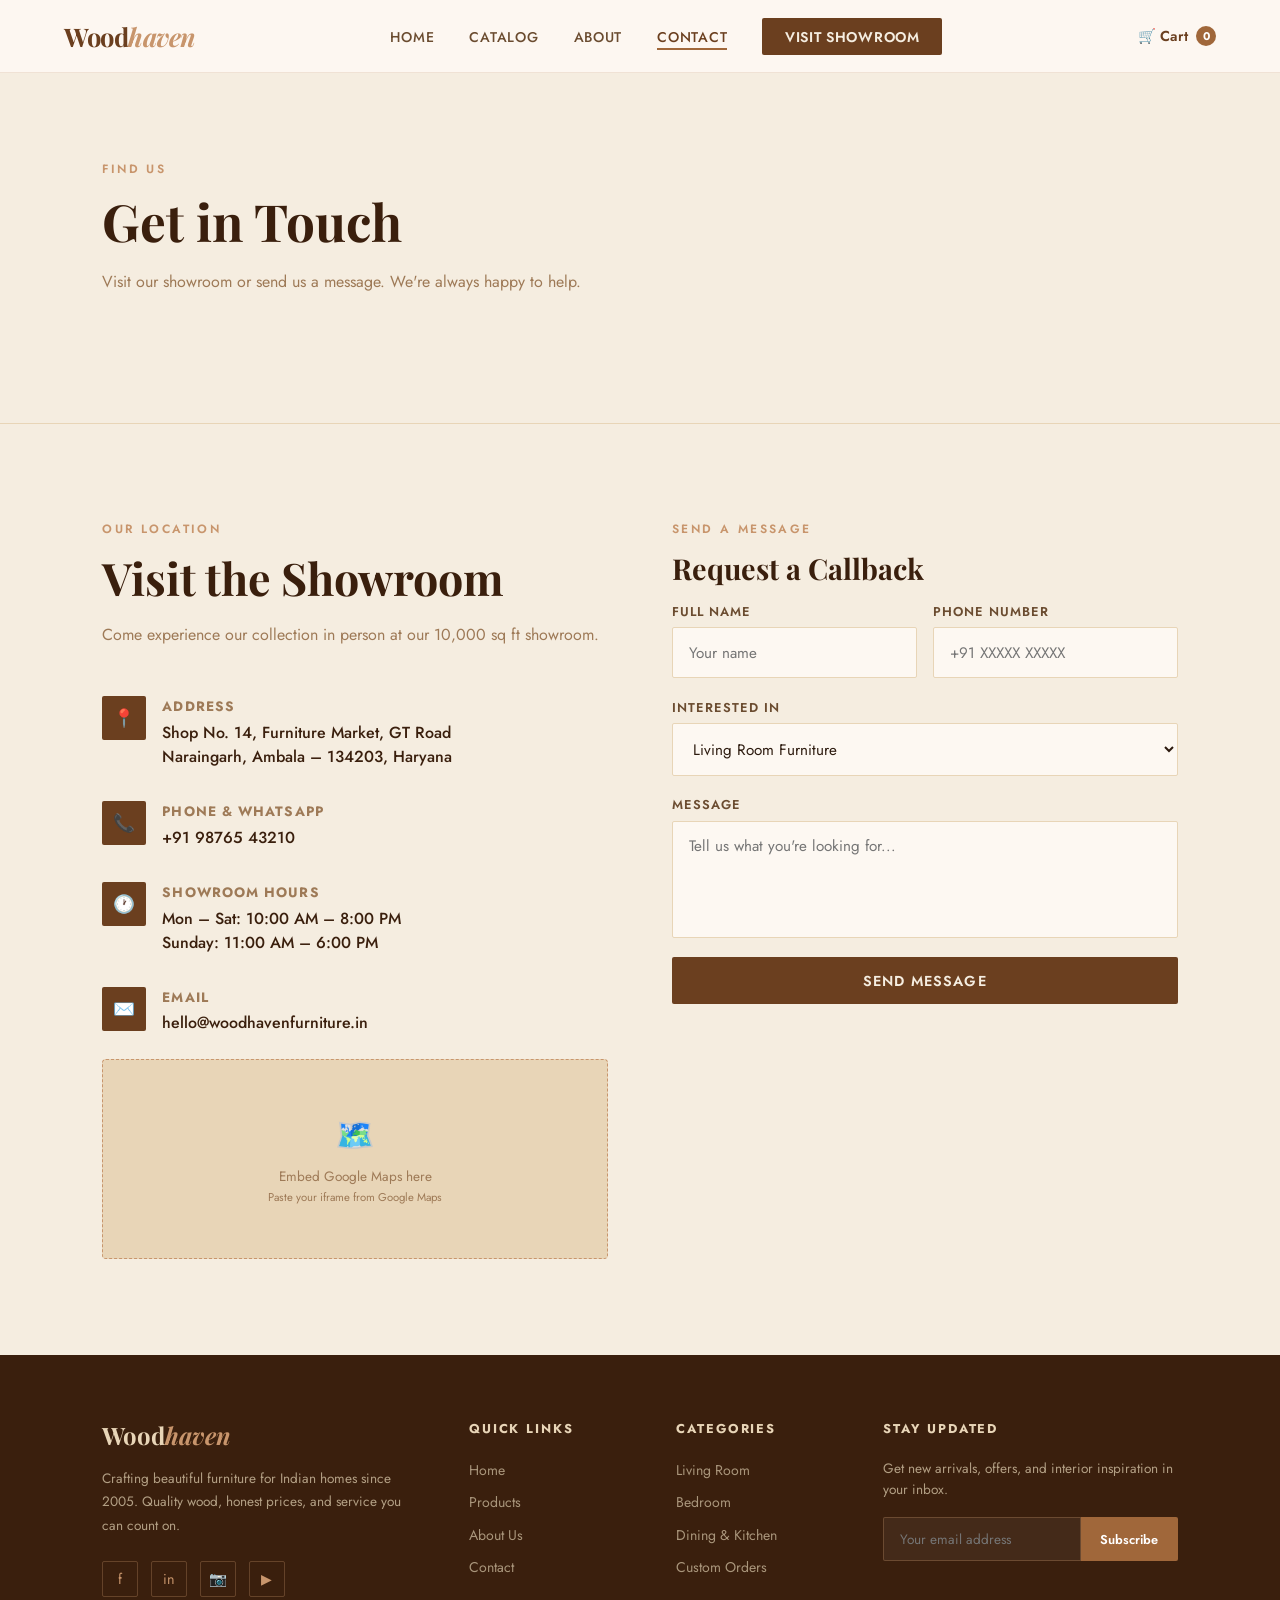
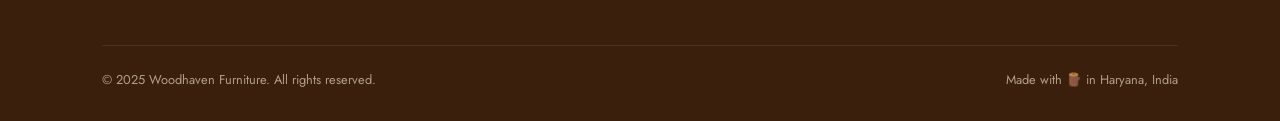
==== contact.html @ cb4ccfd5 "Add files via upload" ====
<!DOCTYPE html>
<html lang="en">
<head>
  <meta charset="UTF-8"/>
  <meta name="viewport" content="width=device-width, initial-scale=1.0"/>
  <title>Contact – Woodhaven Furniture</title>
  <link href="https://fonts.googleapis.com/css2?family=Playfair+Display:ital,wght@0,400;0,700;1,400&family=Jost:wght@300;400;500;600&display=swap" rel="stylesheet"/>
  <link rel="stylesheet" href="css/style.css"/>
</head>
<body>

<nav id="navbar">
  <a href="index.html" class="logo">Wood<span>haven</span></a>
  <ul class="nav-links">
    <li><a href="index.html">Home</a></li>
    <li><a href="catalog.html">Catalog</a></li>
    <li><a href="about.html">About</a></li>
    <li><a href="contact.html" class="active">Contact</a></li>
    <li><a href="contact.html" class="nav-cta">Visit Showroom</a></li>
  </ul>
  <button class="hamburger" onclick="toggleMenu()">☰</button>
  <button class="cart-btn" onclick="showToast('🛒 Cart feature coming soon!')">
    🛒 Cart <span class="cart-count" id="cartCount">0</span>
  </button>
</nav>

<div class="page-hero">
  <div class="page-hero-content reveal">
    <div class="section-label">Find Us</div>
    <h1 class="section-title">Get in Touch</h1>
    <p class="section-sub">Visit our showroom or send us a message. We're always happy to help.</p>
  </div>
</div>

<section id="contact">
  <div class="reveal">
    <div class="section-label">Our Location</div>
    <h2 class="section-title">Visit the Showroom</h2>
    <p class="section-sub">Come experience our collection in person at our 10,000 sq ft showroom.</p>
    <div class="contact-info">
      <div class="contact-item">
        <div class="contact-icon">📍</div>
        <div><h4>Address</h4><p>Shop No. 14, Furniture Market, GT Road<br>Naraingarh, Ambala – 134203, Haryana</p></div>
      </div>
      <div class="contact-item">
        <div class="contact-icon">📞</div>
        <div><h4>Phone & WhatsApp</h4><p>+91 98765 43210</p></div>
      </div>
      <div class="contact-item">
        <div class="contact-icon">🕐</div>
        <div><h4>Showroom Hours</h4><p>Mon – Sat: 10:00 AM – 8:00 PM<br>Sunday: 11:00 AM – 6:00 PM</p></div>
      </div>
      <div class="contact-item">
        <div class="contact-icon">✉️</div>
        <div><h4>Email</h4><p>hello@woodhavenfurniture.in</p></div>
      </div>
    </div>
    <div class="map-placeholder">
      <span>🗺️</span>
      <div>Embed Google Maps here<br><small>Paste your iframe from Google Maps</small></div>
    </div>
  </div>

  <div class="reveal">
    <div class="section-label">Send a Message</div>
    <h3 class="section-title" style="font-size:1.8rem;">Request a Callback</h3>
    <div class="contact-form">
      <div class="form-row">
        <div class="form-group">
          <label>Full Name</label>
          <input type="text" id="cName" placeholder="Your name"/>
        </div>
        <div class="form-group">
          <label>Phone Number</label>
          <input type="tel" id="cPhone" placeholder="+91 XXXXX XXXXX"/>
        </div>
      </div>
      <div class="form-group">
        <label>Interested In</label>
        <select id="cInterest">
          <option>Living Room Furniture</option>
          <option>Bedroom Furniture</option>
          <option>Dining & Kitchen</option>
          <option>Custom / Bulk Order</option>
          <option>Just Browsing</option>
        </select>
      </div>
      <div class="form-group">
        <label>Message</label>
        <textarea id="cMessage" rows="4" placeholder="Tell us what you're looking for..."></textarea>
      </div>
      <button class="btn-primary" onclick="submitContact()">Send Message</button>
    </div>
  </div>
</section>

<div id="footer-placeholder"></div>
<div class="toast" id="toast"></div>

<script src="js/data.js"></script>
<script src="js/main.js"></script>
<script>
  loadFooter();

  function submitContact() {
    const name = document.getElementById('cName').value.trim();
    const phone = document.getElementById('cPhone').value.trim();
    if (!name || !phone) {
      showToast('⚠️ Please fill in your name and phone number.');
      return;
    }
    showToast('✅ Message sent! We\'ll call you soon, ' + name + '.');
    document.getElementById('cName').value = '';
    document.getElementById('cPhone').value = '';
    document.getElementById('cMessage').value = '';
  }
</script>
</body>
</html>
---- css/style.css ----
/* ── RESET & VARIABLES ─────────────────────────────────── */
*, *::before, *::after { margin: 0; padding: 0; box-sizing: border-box; }

:root {
  --cream: #f5ede0;
  --warm-white: #fdf8f2;
  --wood-light: #c8956c;
  --wood-mid: #a0673a;
  --wood-dark: #6b3f1f;
  --espresso: #3a1f0d;
  --sand: #e8d5b7;
  --text-dark: #2c1a0e;
  --text-mid: #6b4c30;
  --text-light: #9e7a57;
}

html { scroll-behavior: smooth; }
body { font-family: 'Jost', sans-serif; background: var(--warm-white); color: var(--text-dark); overflow-x: hidden; }

/* ── NAV ─────────────────────────────────────────────────── */
nav {
  position: fixed; top: 0; width: 100%; z-index: 100;
  display: flex; align-items: center; justify-content: space-between;
  padding: 1.2rem 5%;
  background: rgba(253,248,242,0.92);
  backdrop-filter: blur(10px);
  border-bottom: 1px solid rgba(168,111,58,0.15);
  transition: box-shadow 0.3s;
}
nav.scrolled { box-shadow: 0 4px 30px rgba(107,63,31,0.12); }

.logo { font-family: 'Playfair Display', serif; font-size: 1.6rem; font-weight: 700; color: var(--wood-dark); text-decoration: none; letter-spacing: -0.5px; }
.logo span { color: var(--wood-light); font-style: italic; }

.nav-links { display: flex; gap: 2.2rem; list-style: none; }
.nav-links a { text-decoration: none; color: var(--text-mid); font-size: 0.88rem; font-weight: 500; letter-spacing: 0.05em; text-transform: uppercase; position: relative; padding-bottom: 3px; transition: color 0.3s; }
.nav-links a::after { content: ''; position: absolute; bottom: 0; left: 0; width: 0; height: 1.5px; background: var(--wood-mid); transition: width 0.3s; }
.nav-links a:hover, .nav-links a.active { color: var(--wood-dark); }
.nav-links a:hover::after, .nav-links a.active::after { width: 100%; }
.nav-cta { background: var(--wood-dark) !important; color: var(--cream) !important; padding: 0.55rem 1.4rem !important; border-radius: 2px; font-weight: 600 !important; }
.nav-cta:hover { background: var(--wood-mid) !important; }
.nav-cta::after { display: none !important; }

.hamburger { display: none; background: none; border: none; font-size: 1.5rem; cursor: pointer; color: var(--wood-dark); }
.cart-btn { background: none; border: none; cursor: pointer; font-family: 'Jost', sans-serif; display: flex; align-items: center; gap: 0.5rem; color: var(--wood-dark); font-weight: 600; font-size: 0.9rem; }
.cart-count { background: var(--wood-mid); color: white; width: 20px; height: 20px; border-radius: 50%; font-size: 0.7rem; display: flex; align-items: center; justify-content: center; font-weight: 700; }

/* ── HERO ─────────────────────────────────────────────────── */
#hero { min-height: 100vh; display: grid; grid-template-columns: 1fr 1fr; padding-top: 80px; background: var(--cream); overflow: hidden; position: relative; }
.hero-grain { position: absolute; inset: 0; pointer-events: none; z-index: 1; background-image: url("data:image/svg+xml,%3Csvg viewBox='0 0 256 256' xmlns='http://www.w3.org/2000/svg'%3E%3Cfilter id='noise'%3E%3CfeTurbulence type='fractalNoise' baseFrequency='0.9' numOctaves='4' stitchTiles='stitch'/%3E%3C/filter%3E%3Crect width='100%25' height='100%25' filter='url(%23noise)' opacity='0.04'/%3E%3C/svg%3E"); opacity: 0.5; }
.hero-text { display: flex; flex-direction: column; justify-content: center; padding: 6% 5% 6% 8%; position: relative; z-index: 2; }
.hero-badge { display: inline-block; background: var(--sand); color: var(--wood-dark); font-size: 0.75rem; font-weight: 600; letter-spacing: 0.15em; text-transform: uppercase; padding: 0.4rem 1rem; border-radius: 2px; margin-bottom: 1.8rem; width: fit-content; animation: fadeUp 0.8s ease both; }
.hero-title { font-family: 'Playfair Display', serif; font-size: clamp(2.8rem, 5vw, 4.5rem); line-height: 1.1; color: var(--espresso); margin-bottom: 1.5rem; animation: fadeUp 0.9s ease 0.1s both; }
.hero-title em { color: var(--wood-mid); font-style: italic; display: block; }
.hero-sub { font-size: 1.05rem; color: var(--text-light); line-height: 1.7; max-width: 420px; margin-bottom: 2.5rem; animation: fadeUp 1s ease 0.2s both; }
.hero-btns { display: flex; gap: 1rem; flex-wrap: wrap; animation: fadeUp 1s ease 0.3s both; }
.hero-stats { display: flex; gap: 2.5rem; margin-top: 3.5rem; animation: fadeUp 1s ease 0.4s both; }
.stat-num { font-family: 'Playfair Display', serif; font-size: 2rem; color: var(--wood-dark); font-weight: 700; }
.stat-label { font-size: 0.78rem; color: var(--text-light); letter-spacing: 0.05em; margin-top: 2px; }
.hero-image { position: relative; overflow: hidden; animation: fadeIn 1.2s ease 0.2s both; }
.hero-image img { width: 100%; height: 100%; object-fit: cover; transition: transform 8s ease; }
.hero-image:hover img { transform: scale(1.04); }
.hero-img-badge { position: absolute; bottom: 2rem; left: -1.5rem; background: var(--wood-dark); color: var(--cream); padding: 1rem 1.5rem; border-radius: 2px; font-size: 0.82rem; font-weight: 500; line-height: 1.5; box-shadow: 0 8px 30px rgba(58,31,13,0.3); animation: slideIn 1s ease 0.6s both; }
.hero-img-badge strong { display: block; font-size: 1.1rem; font-family: 'Playfair Display', serif; }

/* ── PAGE HERO ───────────────────────────────────────────── */
.page-hero { background: var(--cream); padding: 10rem 8% 5rem; border-bottom: 1px solid var(--sand); }
.page-hero-content .section-title { font-size: clamp(2rem,4vw,3.2rem); }

/* ── MARQUEE ─────────────────────────────────────────────── */
.marquee-bar { background: var(--wood-dark); color: var(--sand); padding: 0.8rem 0; overflow: hidden; font-size: 0.82rem; font-weight: 500; letter-spacing: 0.12em; text-transform: uppercase; }
.marquee-track { display: flex; white-space: nowrap; animation: marquee 30s linear infinite; }
.marquee-item { padding: 0 2rem; }

/* ── SECTION COMMON ─────────────────────────────────────── */
section { padding: 6rem 8%; }
.section-label { font-size: 0.75rem; font-weight: 600; letter-spacing: 0.2em; text-transform: uppercase; color: var(--wood-light); margin-bottom: 0.8rem; }
.section-title { font-family: 'Playfair Display', serif; font-size: clamp(2rem, 3.5vw, 3rem); color: var(--espresso); line-height: 1.2; margin-bottom: 1rem; }
.section-sub { color: var(--text-light); font-size: 1rem; line-height: 1.7; max-width: 520px; margin-bottom: 3rem; }

/* ── BUTTONS ─────────────────────────────────────────────── */
.btn-primary { background: var(--wood-dark); color: var(--cream); padding: 0.85rem 2rem; border: none; border-radius: 2px; font-family: 'Jost', sans-serif; font-size: 0.9rem; font-weight: 600; letter-spacing: 0.08em; text-transform: uppercase; cursor: pointer; text-decoration: none; display: inline-block; transition: background 0.3s, transform 0.2s; }
.btn-primary:hover { background: var(--wood-mid); transform: translateY(-2px); }
.btn-secondary { background: transparent; color: var(--wood-dark); padding: 0.85rem 2rem; border: 1.5px solid var(--wood-dark); border-radius: 2px; font-family: 'Jost', sans-serif; font-size: 0.9rem; font-weight: 600; letter-spacing: 0.08em; text-transform: uppercase; cursor: pointer; text-decoration: none; display: inline-block; transition: all 0.3s; }
.btn-secondary:hover { background: var(--wood-dark); color: var(--cream); transform: translateY(-2px); }

/* ── PRODUCTS ────────────────────────────────────────────── */
#catalog-home, #catalog-page { background: var(--warm-white); }
.cat-tabs { display: flex; gap: 0.5rem; margin-bottom: 3rem; flex-wrap: wrap; }
.cat-tab { padding: 0.55rem 1.4rem; border: 1.5px solid var(--sand); border-radius: 2px; background: transparent; cursor: pointer; font-family: 'Jost', sans-serif; font-size: 0.85rem; font-weight: 500; color: var(--text-mid); transition: all 0.25s; letter-spacing: 0.05em; text-decoration: none; }
.cat-tab:hover, .cat-tab.active { background: var(--wood-dark); color: var(--cream); border-color: var(--wood-dark); }
.products-grid { display: grid; grid-template-columns: repeat(auto-fill, minmax(280px, 1fr)); gap: 1.8rem; }
.product-card { background: var(--cream); border-radius: 4px; overflow: hidden; transition: transform 0.3s, box-shadow 0.3s; cursor: pointer; position: relative; }
.product-card:hover { transform: translateY(-6px); box-shadow: 0 20px 50px rgba(107,63,31,0.15); }
.product-card.hidden { display: none; }
.product-img { position: relative; overflow: hidden; aspect-ratio: 4/3; }
.product-img img { width: 100%; height: 100%; object-fit: cover; transition: transform 0.5s ease; }
.product-card:hover .product-img img { transform: scale(1.06); }
.product-badge { position: absolute; top: 1rem; left: 1rem; background: var(--wood-dark); color: var(--cream); font-size: 0.7rem; font-weight: 600; letter-spacing: 0.1em; text-transform: uppercase; padding: 0.3rem 0.7rem; border-radius: 2px; }
.product-wishlist { position: absolute; top: 1rem; right: 1rem; width: 36px; height: 36px; border-radius: 50%; background: rgba(253,248,242,0.9); border: none; display: flex; align-items: center; justify-content: center; cursor: pointer; font-size: 1rem; transition: background 0.2s, transform 0.2s; }
.product-wishlist:hover { background: white; transform: scale(1.1); }
.product-info { padding: 1.3rem; }
.product-category { font-size: 0.72rem; color: var(--wood-light); letter-spacing: 0.12em; text-transform: uppercase; font-weight: 600; margin-bottom: 0.4rem; }
.product-name { font-family: 'Playfair Display', serif; font-size: 1.15rem; color: var(--espresso); margin-bottom: 0.5rem; font-weight: 700; }
.product-desc { font-size: 0.83rem; color: var(--text-light); line-height: 1.5; margin-bottom: 1rem; }
.product-footer { display: flex; align-items: center; justify-content: space-between; }
.product-price { font-family: 'Playfair Display', serif; font-size: 1.3rem; color: var(--wood-dark); font-weight: 700; }
.product-old-price { font-size: 0.85rem; color: var(--text-light); text-decoration: line-through; margin-left: 0.4rem; }
.add-to-cart { background: var(--wood-dark); color: var(--cream); border: none; padding: 0.5rem 1rem; border-radius: 2px; font-family: 'Jost', sans-serif; font-size: 0.8rem; font-weight: 600; letter-spacing: 0.06em; text-transform: uppercase; cursor: pointer; transition: background 0.3s; }
.add-to-cart:hover { background: var(--wood-mid); }

/* ── FEATURES GRID ───────────────────────────────────────── */
#about-preview { background: var(--sand); }
.features-grid { display: grid; grid-template-columns: repeat(auto-fill, minmax(220px, 1fr)); gap: 2rem; }
.feature-box { background: var(--warm-white); padding: 2rem; border-radius: 4px; text-align: center; transition: transform 0.3s, box-shadow 0.3s; }
.feature-box:hover { transform: translateY(-4px); box-shadow: 0 12px 40px rgba(107,63,31,0.1); }
.feat-icon-lg { font-size: 2.5rem; margin-bottom: 1rem; }
.feature-box h3 { font-family: 'Playfair Display', serif; font-size: 1.1rem; color: var(--espresso); margin-bottom: 0.5rem; }
.feature-box p { font-size: 0.85rem; color: var(--text-light); line-height: 1.6; }

/* ── ABOUT ───────────────────────────────────────────────── */
#about { background: var(--espresso); color: var(--cream); display: grid; grid-template-columns: 1fr 1fr; gap: 5rem; align-items: center; }
#about .section-label { color: var(--wood-light); }
#about .section-title { color: var(--sand); }
#about .section-sub { color: rgba(229,213,183,0.75); max-width: 100%; margin-bottom: 2rem; }
.about-features { display: flex; flex-direction: column; gap: 1.2rem; margin-bottom: 2.5rem; }
.about-feature { display: flex; gap: 1rem; align-items: flex-start; }
.feat-icon { width: 42px; height: 42px; border-radius: 2px; background: rgba(200,149,108,0.2); border: 1px solid rgba(200,149,108,0.3); display: flex; align-items: center; justify-content: center; font-size: 1.2rem; flex-shrink: 0; }
.feat-text h4 { font-size: 0.95rem; font-weight: 600; color: var(--sand); margin-bottom: 0.2rem; }
.feat-text p { font-size: 0.83rem; color: rgba(229,213,183,0.65); line-height: 1.5; }
.about-image-wrap { position: relative; border-radius: 4px; overflow: hidden; }
.about-image-wrap img { width: 100%; height: 520px; object-fit: cover; display: block; border-radius: 4px; }
.about-years { position: absolute; bottom: 2rem; right: 2rem; background: var(--wood-mid); color: var(--cream); padding: 1.5rem; border-radius: 4px; text-align: center; }
.about-years .num { font-family: 'Playfair Display', serif; font-size: 3rem; font-weight: 700; display: block; line-height: 1; }
.about-years .lbl { font-size: 0.75rem; letter-spacing: 0.1em; opacity: 0.8; }

/* ── TESTIMONIALS ────────────────────────────────────────── */
#testimonials { background: var(--sand); }
.testimonials-grid { display: grid; grid-template-columns: repeat(auto-fill, minmax(300px, 1fr)); gap: 1.5rem; }
.testi-card { background: var(--warm-white); padding: 2rem; border-radius: 4px; border-left: 3px solid var(--wood-light); transition: transform 0.3s, box-shadow 0.3s; }
.testi-card:hover { transform: translateY(-4px); box-shadow: 0 12px 40px rgba(107,63,31,0.1); }
.stars { color: var(--wood-mid); font-size: 1rem; margin-bottom: 1rem; }
.testi-text { font-family: 'Playfair Display', serif; font-style: italic; font-size: 1rem; color: var(--text-dark); line-height: 1.7; margin-bottom: 1.5rem; }
.testi-author { display: flex; align-items: center; gap: 0.8rem; }
.testi-avatar { width: 42px; height: 42px; border-radius: 50%; background: var(--wood-light); display: flex; align-items: center; justify-content: center; color: white; font-weight: 700; font-size: 1rem; }
.testi-name { font-weight: 600; font-size: 0.9rem; color: var(--espresso); }
.testi-loc { font-size: 0.78rem; color: var(--text-light); }

/* ── CONTACT ─────────────────────────────────────────────── */
#contact { background: var(--cream); display: grid; grid-template-columns: 1fr 1fr; gap: 4rem; align-items: start; }
.contact-info { display: flex; flex-direction: column; gap: 2rem; }
.contact-item { display: flex; gap: 1rem; align-items: flex-start; }
.contact-icon { width: 44px; height: 44px; background: var(--wood-dark); border-radius: 2px; display: flex; align-items: center; justify-content: center; font-size: 1.1rem; flex-shrink: 0; }
.contact-item h4 { font-size: 0.85rem; color: var(--text-light); letter-spacing: 0.08em; text-transform: uppercase; margin-bottom: 0.3rem; }
.contact-item p { color: var(--espresso); font-weight: 500; line-height: 1.5; }
.map-placeholder { margin-top: 1.5rem; border-radius: 4px; height: 200px; background: var(--sand); display: flex; align-items: center; justify-content: center; border: 1.5px dashed var(--wood-light); color: var(--text-light); font-size: 0.85rem; text-align: center; flex-direction: column; gap: 0.5rem; }
.map-placeholder span { font-size: 2rem; }
.contact-form { display: flex; flex-direction: column; gap: 1.2rem; }
.form-group { display: flex; flex-direction: column; gap: 0.4rem; }
.form-group label { font-size: 0.8rem; font-weight: 600; letter-spacing: 0.08em; text-transform: uppercase; color: var(--text-mid); }
.form-group input, .form-group textarea, .form-group select { padding: 0.85rem 1rem; border: 1.5px solid var(--sand); border-radius: 2px; font-family: 'Jost', sans-serif; font-size: 0.95rem; background: var(--warm-white); color: var(--text-dark); transition: border-color 0.25s; outline: none; resize: none; }
.form-group input:focus, .form-group textarea:focus, .form-group select:focus { border-color: var(--wood-mid); }
.form-row { display: grid; grid-template-columns: 1fr 1fr; gap: 1rem; }

/* ── FOOTER ─────────────────────────────────────────────── */
footer { background: var(--espresso); color: rgba(229,213,183,0.7); padding: 4rem 8% 2rem; }
.footer-grid { display: grid; grid-template-columns: 2fr 1fr 1fr 1.5fr; gap: 3rem; margin-bottom: 3rem; }
.footer-logo { font-family: 'Playfair Display', serif; font-size: 1.5rem; color: var(--sand); margin-bottom: 1rem; font-weight: 700; }
.footer-logo span { color: var(--wood-light); font-style: italic; }
.footer-about { font-size: 0.85rem; line-height: 1.7; margin-bottom: 1.5rem; }
.footer-social { display: flex; gap: 0.8rem; }
.social-icon { width: 36px; height: 36px; border-radius: 2px; border: 1px solid rgba(200,149,108,0.3); display: flex; align-items: center; justify-content: center; font-size: 0.9rem; color: var(--wood-light); cursor: pointer; transition: all 0.25s; text-decoration: none; }
.social-icon:hover { background: var(--wood-mid); border-color: var(--wood-mid); color: white; }
.footer-heading { font-size: 0.8rem; font-weight: 700; letter-spacing: 0.15em; text-transform: uppercase; color: var(--sand); margin-bottom: 1.2rem; }
.footer-links { list-style: none; display: flex; flex-direction: column; gap: 0.6rem; }
.footer-links a { text-decoration: none; color: rgba(229,213,183,0.65); font-size: 0.88rem; transition: color 0.25s; }
.footer-links a:hover { color: var(--wood-light); }
.footer-newsletter p { font-size: 0.85rem; line-height: 1.6; margin-bottom: 1rem; }
.newsletter-form { display: flex; }
.newsletter-form input { flex: 1; padding: 0.7rem 1rem; border: 1px solid rgba(200,149,108,0.3); background: rgba(255,255,255,0.05); color: var(--sand); font-family: 'Jost', sans-serif; font-size: 0.85rem; outline: none; border-radius: 2px 0 0 2px; }
.newsletter-form button { padding: 0.7rem 1.2rem; background: var(--wood-mid); border: none; color: white; font-family: 'Jost', sans-serif; font-weight: 600; font-size: 0.8rem; cursor: pointer; border-radius: 0 2px 2px 0; transition: background 0.25s; }
.newsletter-form button:hover { background: var(--wood-light); }
.footer-bottom { border-top: 1px solid rgba(200,149,108,0.15); padding-top: 1.5rem; display: flex; justify-content: space-between; align-items: center; font-size: 0.8rem; }

/* ── TOAST ────────────────────────────────────────────────── */
.toast { position: fixed; bottom: 2rem; right: 2rem; z-index: 999; background: var(--wood-dark); color: var(--cream); padding: 0.9rem 1.5rem; border-radius: 4px; font-size: 0.9rem; font-weight: 500; transform: translateY(100px); opacity: 0; transition: all 0.4s; pointer-events: none; box-shadow: 0 8px 30px rgba(58,31,13,0.3); }
.toast.show { transform: translateY(0); opacity: 1; }

/* ── ANIMATIONS ──────────────────────────────────────────── */
@keyframes fadeUp { from { opacity: 0; transform: translateY(30px); } to { opacity: 1; transform: translateY(0); } }
@keyframes fadeIn { from { opacity: 0; } to { opacity: 1; } }
@keyframes slideIn { from { opacity: 0; transform: translateX(-20px); } to { opacity: 1; transform: translateX(0); } }
@keyframes marquee { from { transform: translateX(0); } to { transform: translateX(-50%); } }
.reveal { opacity: 0; transform: translateY(40px); transition: opacity 0.7s ease, transform 0.7s ease; }
.reveal.visible { opacity: 1; transform: translateY(0); }

/* ── RESPONSIVE ─────────────────────────────────────────── */
@media (max-width: 900px) {
  #hero { grid-template-columns: 1fr; min-height: auto; }
  .hero-text { padding: 8rem 6% 3rem; }
  .hero-image { height: 50vw; }
  #about { grid-template-columns: 1fr; }
  #contact { grid-template-columns: 1fr; }
  .footer-grid { grid-template-columns: 1fr 1fr; }
  .nav-links { display: none; flex-direction: column; position: absolute; top: 70px; left: 0; width: 100%; background: var(--warm-white); padding: 1rem 5%; gap: 1rem; border-bottom: 1px solid var(--sand); }
  .nav-links.open { display: flex; }
  .hamburger { display: block; }
}
@media (max-width: 600px) {
  section { padding: 4rem 5%; }
  .footer-grid { grid-template-columns: 1fr; }
  .form-row { grid-template-columns: 1fr; }
}
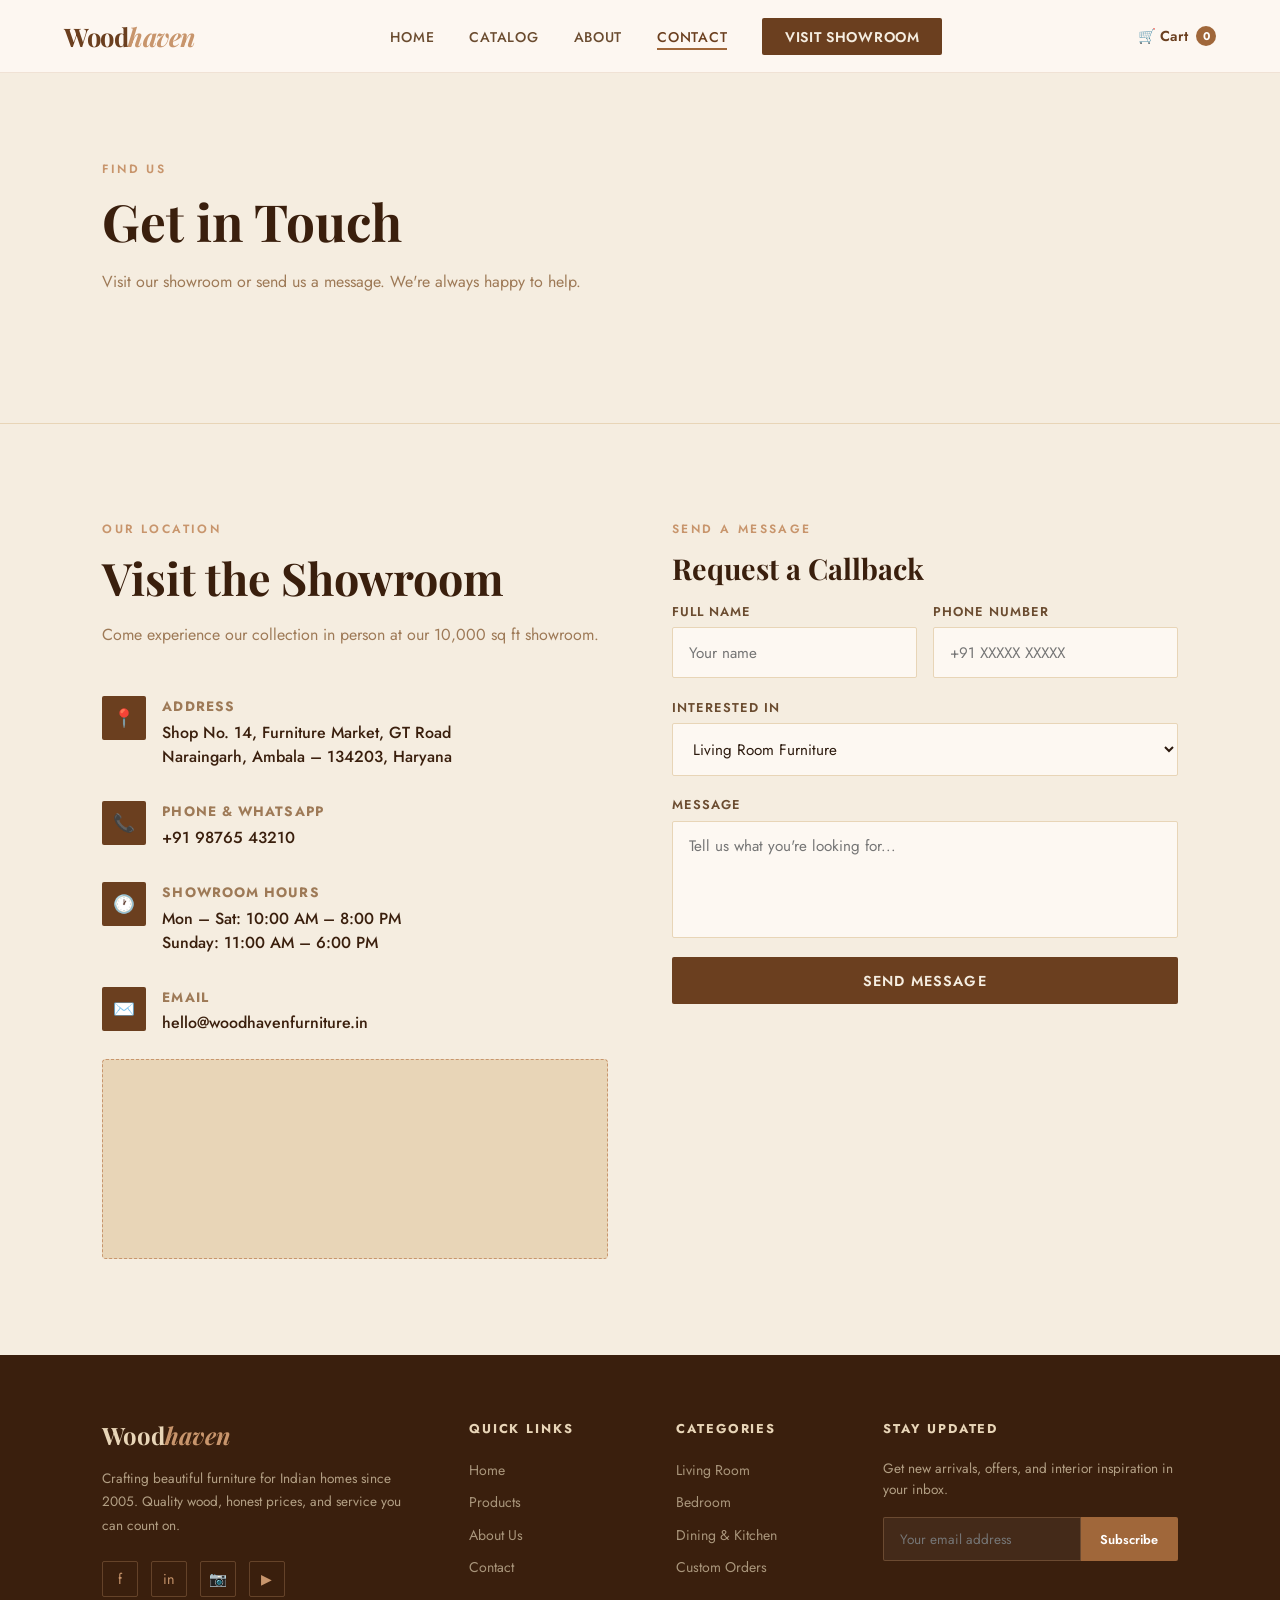
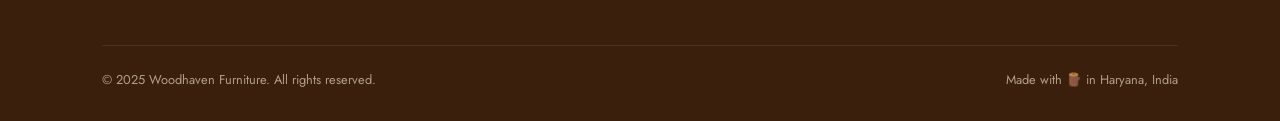
==== commit 4a92f903: "Update contact.html" ====
--- a/contact.html
+++ b/contact.html
@@ -56,8 +56,10 @@
       </div>
     </div>
     <div class="map-placeholder">
-      <span>🗺️</span>
-      <div>Embed Google Maps here<br><small>Paste your iframe from Google Maps</small></div>
+      <iframe src="https://www.google.com/maps?q=Naraingarh%20Furniture%20Market&output=embed" width="100%" height="400"
+        style="border:0;border-radius:12px;margin-top:20px;" allowfullscreen="" loading="lazy">
+      </iframe>
+
     </div>
   </div>
 
